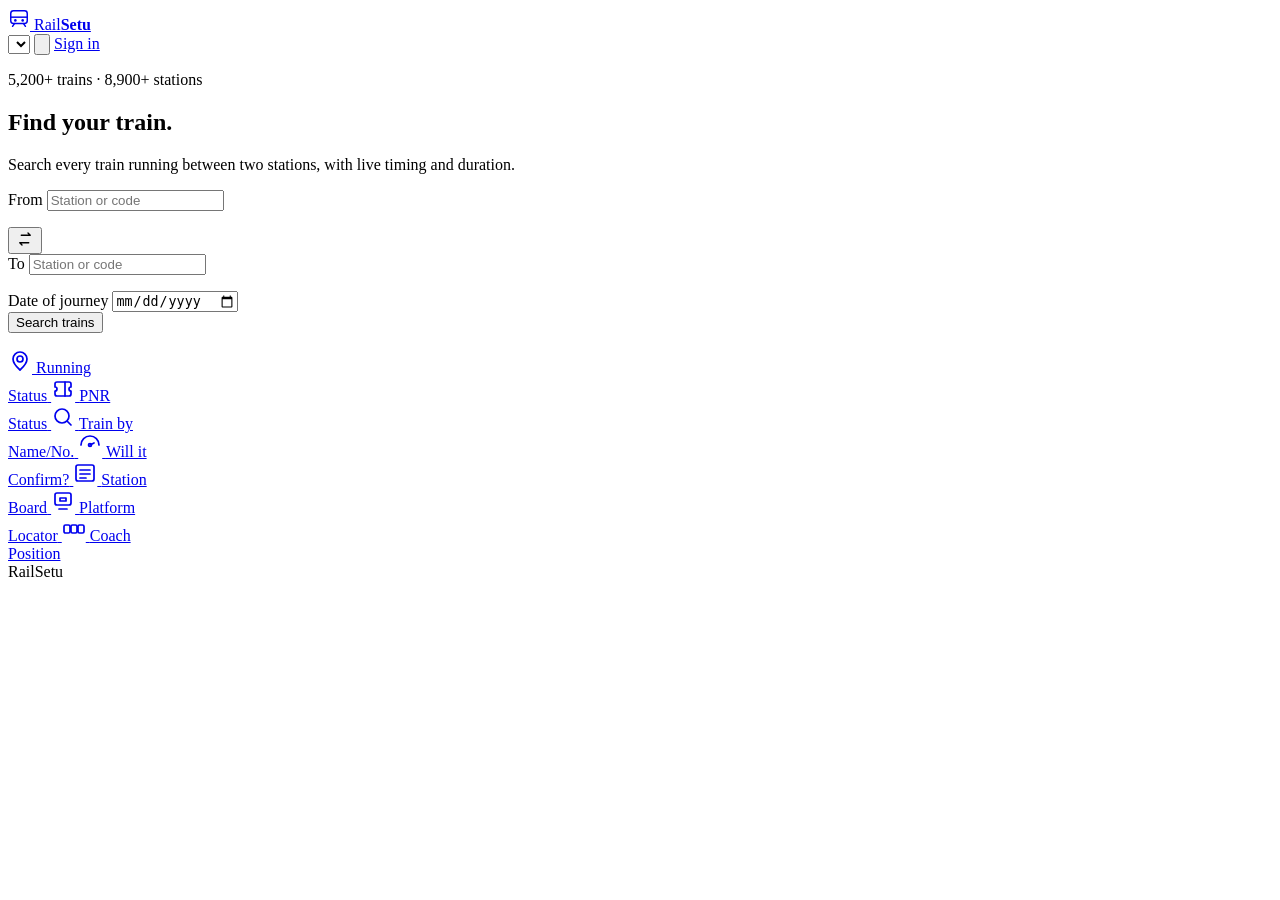
==== frontend/index.html @ d0247bd9 "Initial commit with project files" ====
<!DOCTYPE html>
<html lang="en">
<head>
  <meta charset="UTF-8">
  <meta name="viewport" content="width=device-width, initial-scale=1.0">
  <title>RailSetu · Find your train</title>
  <link rel="icon" type="image/svg+xml" href="/static/favicon.svg">
  <link rel="preconnect" href="https://fonts.googleapis.com">
  <link rel="preconnect" href="https://fonts.gstatic.com" crossorigin>
  <link href="https://fonts.googleapis.com/css2?family=Bricolage+Grotesque:opsz,wght@12..96,600;12..96,700;12..96,800&family=Inter:wght@400;500;600&family=Roboto+Mono:wght@500;600&display=swap" rel="stylesheet">
  <link rel="stylesheet" href="/static/css/styles.css?v=24">
  <script src="/static/js/theme.js?v=1"></script>
  <script src="/static/js/i18n.js?v=2"></script>
</head>
<body>
  <header class="site-header">
    <div class="wrap header-inner">
      <a class="brand" href="/">
        <svg viewBox="0 0 24 24" width="22" height="22" aria-hidden="true" class="brand-mark">
          <path d="M6 3h12a3 3 0 0 1 3 3v8a3 3 0 0 1-3 3H6a3 3 0 0 1-3-3V6a3 3 0 0 1 3-3Z" fill="none" stroke="currentColor" stroke-width="1.6"/>
          <path d="M3 10h18" stroke="currentColor" stroke-width="1.6"/>
          <circle cx="8" cy="13.5" r="1.4" fill="currentColor"/>
          <circle cx="16" cy="13.5" r="1.4" fill="currentColor"/>
          <path d="M7 17l-2 3M17 17l2 3" stroke="currentColor" stroke-width="1.6" stroke-linecap="round"/>
        </svg>
        <span>Rail<strong>Setu</strong></span>
      </a>
      <nav class="header-nav">
        <select class="lang-select" id="lang-select" aria-label="Language"></select>
        <button type="button" class="theme-toggle" id="theme-toggle" aria-label="Toggle dark mode" title="Toggle theme"><svg class="ic-moon" viewBox="0 0 24 24" fill="none" stroke="currentColor" stroke-width="1.8" stroke-linecap="round" stroke-linejoin="round"><path d="M21 12.8A9 9 0 1 1 11.2 3a7 7 0 0 0 9.8 9.8Z"/></svg><svg class="ic-sun" viewBox="0 0 24 24" fill="none" stroke="currentColor" stroke-width="1.8" stroke-linecap="round" stroke-linejoin="round"><circle cx="12" cy="12" r="4"/><path d="M12 2v2M12 20v2M4.9 4.9l1.4 1.4M17.7 17.7l1.4 1.4M2 12h2M20 12h2M4.9 19.1l1.4-1.4M17.7 6.3l1.4-1.4"/></svg></button>
        <a href="/login/" class="btn-ghost" id="signin-link">Sign in</a>
      </nav>
    </div>
  </header>

  <main>
    <section class="hero">
      <div class="wrap">
        <p class="eyebrow" data-i18n="hero.eyebrow">5,200+ trains &middot; 8,900+ stations</p>
        <h1 class="hero-title" data-i18n="hero.title">Find your train.</h1>
        <p class="hero-sub" data-i18n="hero.sub">Search every train running between two stations, with live timing and duration.</p>

        <form class="ticket" id="search-form" autocomplete="off">
          <div class="ticket-main">
            <div class="field" id="field-from">
              <label for="from-input" data-i18n="form.from">From</label>
              <input type="text" id="from-input" class="station-input" placeholder="Station or code" aria-label="From station" data-i18n-ph="form.station_ph">
              <ul class="suggest" id="from-suggest" role="listbox"></ul>
            </div>

            <button type="button" class="swap" id="swap-btn" aria-label="Swap stations">
              <svg viewBox="0 0 24 24" width="18" height="18" aria-hidden="true">
                <path d="M7 7h12l-3-3M17 17H5l3 3" fill="none" stroke="currentColor" stroke-width="1.8" stroke-linecap="round" stroke-linejoin="round"/>
              </svg>
            </button>

            <div class="field" id="field-to">
              <label for="to-input" data-i18n="form.to">To</label>
              <input type="text" id="to-input" class="station-input" placeholder="Station or code" aria-label="To station" data-i18n-ph="form.station_ph">
              <ul class="suggest" id="to-suggest" role="listbox"></ul>
            </div>

            <div class="field field-date">
              <label for="date-input" data-i18n="form.date">Date of journey</label>
              <input type="date" id="date-input" aria-label="Date of journey">
            </div>
          </div>

          <div class="ticket-stub">
            <button type="submit" class="btn-search" id="search-btn" data-i18n="form.search_btn">Search trains</button>
          </div>
        </form>
        <p class="form-error" id="form-error" role="alert"></p>
      </div>
    </section>

    <section class="quicktiles-band">
      <div class="wrap">
        <div class="quicktiles" id="quicktiles">
          <a class="qt" href="/status/">
            <span class="qt-ico"><svg viewBox="0 0 24 24" width="24" height="24" fill="none" stroke="currentColor" stroke-width="1.7" stroke-linecap="round" stroke-linejoin="round"><circle cx="12" cy="10" r="3"/><path d="M12 21s-7-6.2-7-11a7 7 0 0 1 14 0c0 4.8-7 11-7 11Z"/></svg></span>
            <span class="qt-lbl" data-i18n-html="tiles.running">Running<br>Status</span>
          </a>
          <a class="qt" href="/pnr/">
            <span class="qt-ico"><svg viewBox="0 0 24 24" width="24" height="24" fill="none" stroke="currentColor" stroke-width="1.7" stroke-linecap="round" stroke-linejoin="round"><path d="M4 7a2 2 0 0 1 2-2h12a2 2 0 0 1 2 2v3a2 2 0 0 0 0 4v3a2 2 0 0 1-2 2H6a2 2 0 0 1-2-2v-3a2 2 0 0 0 0-4Z"/><path d="M14 5v14"/></svg></span>
            <span class="qt-lbl" data-i18n-html="tiles.pnr">PNR<br>Status</span>
          </a>
          <a class="qt" href="/coaches/">
            <span class="qt-ico"><svg viewBox="0 0 24 24" width="24" height="24" fill="none" stroke="currentColor" stroke-width="1.7" stroke-linecap="round" stroke-linejoin="round"><circle cx="11" cy="11" r="7"/><path d="m20 20-3.5-3.5"/></svg></span>
            <span class="qt-lbl" data-i18n-html="tiles.byname">Train by<br>Name/No.</span>
          </a>
          <a class="qt" href="/predict/">
            <span class="qt-ico"><svg viewBox="0 0 24 24" width="24" height="24" fill="none" stroke="currentColor" stroke-width="1.7" stroke-linecap="round" stroke-linejoin="round"><path d="M3 12a9 9 0 1 1 18 0"/><path d="m12 12 4-2"/><circle cx="12" cy="12" r="1.5"/></svg></span>
            <span class="qt-lbl" data-i18n-html="tiles.willconfirm">Will it<br>Confirm?</span>
          </a>
          <a class="qt" href="/board/">
            <span class="qt-ico"><svg viewBox="0 0 24 24" width="24" height="24" fill="none" stroke="currentColor" stroke-width="1.7" stroke-linecap="round" stroke-linejoin="round"><rect x="3" y="4" width="18" height="16" rx="2"/><path d="M7 9h10M7 13h10M7 17h6"/></svg></span>
            <span class="qt-lbl" data-i18n-html="tiles.board">Station<br>Board</span>
          </a>
          <a class="qt" href="/coaches/">
            <span class="qt-ico"><svg viewBox="0 0 24 24" width="24" height="24" fill="none" stroke="currentColor" stroke-width="1.7" stroke-linecap="round" stroke-linejoin="round"><rect x="4" y="4" width="16" height="12" rx="2"/><path d="M9 9h6v3H9z"/><path d="M8 20h8"/></svg></span>
            <span class="qt-lbl" data-i18n-html="tiles.platform">Platform<br>Locator</span>
          </a>
          <a class="qt" href="/coaches/">
            <span class="qt-ico"><svg viewBox="0 0 24 24" width="24" height="24" fill="none" stroke="currentColor" stroke-width="1.7" stroke-linecap="round" stroke-linejoin="round"><rect x="2" y="8" width="6" height="8" rx="1.5"/><rect x="9" y="8" width="6" height="8" rx="1.5"/><rect x="16" y="8" width="6" height="8" rx="1.5"/></svg></span>
            <span class="qt-lbl" data-i18n-html="tiles.coachpos">Coach<br>Position</span>
          </a>
          <a class="qt qt-admin" href="/dashboard/" id="nav-dash" hidden>
            <span class="qt-ico"><svg viewBox="0 0 24 24" width="24" height="24" fill="none" stroke="currentColor" stroke-width="1.7" stroke-linecap="round" stroke-linejoin="round"><path d="M3 3v18h18"/><rect x="7" y="11" width="3" height="6"/><rect x="12" y="7" width="3" height="10"/><rect x="17" y="13" width="3" height="4"/></svg></span>
            <span class="qt-lbl" data-i18n-html="tiles.admin">Admin<br>Dashboard</span>
          </a>
        </div>
      </div>
    </section>

    <section class="home-hub wrap" id="home-hub" hidden></section>

    <section class="results wrap" id="results-section" hidden>
      <div class="results-head">
        <h2 id="results-title">Trains</h2>
        <span class="results-route" id="results-route"></span>
        <button type="button" class="res-save" id="res-save" aria-pressed="false" hidden>☆ Save route</button>
      </div>
      <div class="board" id="board"></div>
      <div class="state" id="state-loading" hidden>Searching the timetable&hellip;</div>
      <div class="state" id="state-empty" hidden>No trains run between these stations. Try nearby junctions.</div>
      <div class="state state-error" id="state-error" hidden></div>
    </section>
  </main>

  <footer class="site-footer">
    <div class="wrap">
      <span>RailSetu</span>
    </div>
  </footer>

  <script src="/static/js/auth.js?v=2"></script>
  <script src="/static/js/saved.js?v=1"></script>
  <script src="/static/js/history.js?v=1"></script>
  <script src="/static/js/app.js?v=14"></script>
  <script src="/static/js/calendar.js?v=2"></script>
  <script src="/static/js/home.js?v=13"></script>
  <script src="/static/js/chatbot.js?v=9"></script>
</body>
</html>
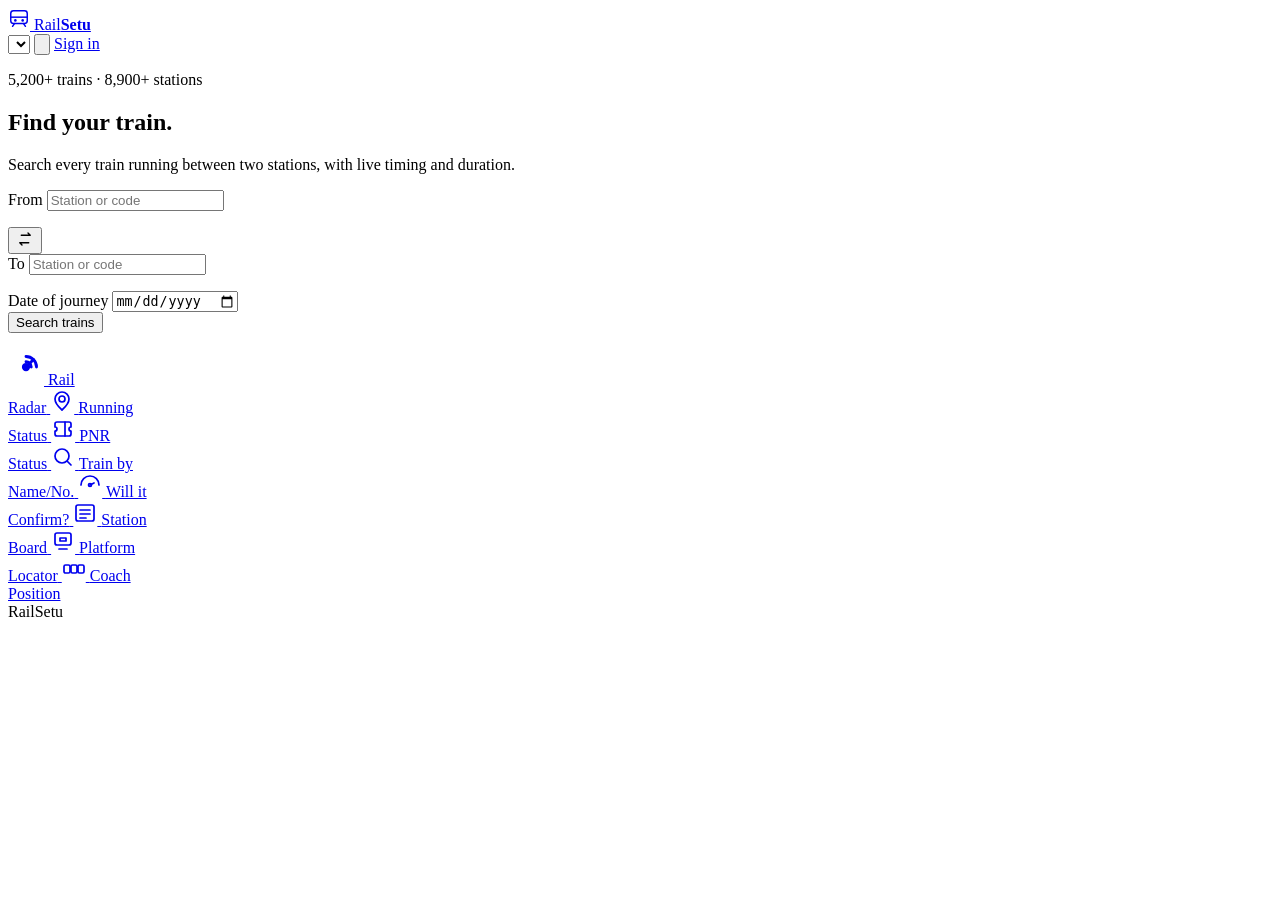
==== commit 90652b25: "Add route map and full-fleet Rail Radar with directional arrows" ====
--- a/frontend/index.html
+++ b/frontend/index.html
@@ -1,16 +1,16 @@
-<!DOCTYPE html>
+﻿<!DOCTYPE html>
 <html lang="en">
 <head>
   <meta charset="UTF-8">
   <meta name="viewport" content="width=device-width, initial-scale=1.0">
-  <title>RailSetu · Find your train</title>
+  <title>RailSetu Â· Find your train</title>
   <link rel="icon" type="image/svg+xml" href="/static/favicon.svg">
   <link rel="preconnect" href="https://fonts.googleapis.com">
   <link rel="preconnect" href="https://fonts.gstatic.com" crossorigin>
   <link href="https://fonts.googleapis.com/css2?family=Bricolage+Grotesque:opsz,wght@12..96,600;12..96,700;12..96,800&family=Inter:wght@400;500;600&family=Roboto+Mono:wght@500;600&display=swap" rel="stylesheet">
-  <link rel="stylesheet" href="/static/css/styles.css?v=24">
+  <link rel="stylesheet" href="/static/css/styles.css?v=15">
   <script src="/static/js/theme.js?v=1"></script>
-  <script src="/static/js/i18n.js?v=2"></script>
+  <script src="/static/js/i18n.js?v=3"></script>
 </head>
 <body>
   <header class="site-header">
@@ -77,6 +77,10 @@
     <section class="quicktiles-band">
       <div class="wrap">
         <div class="quicktiles" id="quicktiles">
+          <a class="qt" href="/radar/">
+            <span class="qt-ico"><svg viewBox="0 0 24 24" style="width:36px !important;height:36px !important" fill="none" stroke="currentColor" stroke-width="1.9" stroke-linecap="round" stroke-linejoin="round"><circle cx="12" cy="12" r="1.8" fill="currentColor"/><path d="M12 12l5-5"/><path d="M12 5a7 7 0 0 1 7 7"/><path d="M12 8.5a3.5 3.5 0 0 1 3.5 3.5"/></svg></span>
+            <span class="qt-lbl">Rail<br>Radar</span>
+          </a>
           <a class="qt" href="/status/">
             <span class="qt-ico"><svg viewBox="0 0 24 24" width="24" height="24" fill="none" stroke="currentColor" stroke-width="1.7" stroke-linecap="round" stroke-linejoin="round"><circle cx="12" cy="10" r="3"/><path d="M12 21s-7-6.2-7-11a7 7 0 0 1 14 0c0 4.8-7 11-7 11Z"/></svg></span>
             <span class="qt-lbl" data-i18n-html="tiles.running">Running<br>Status</span>
@@ -119,7 +123,7 @@
       <div class="results-head">
         <h2 id="results-title">Trains</h2>
         <span class="results-route" id="results-route"></span>
-        <button type="button" class="res-save" id="res-save" aria-pressed="false" hidden>☆ Save route</button>
+        <button type="button" class="res-save" id="res-save" aria-pressed="false" hidden>â˜† Save route</button>
       </div>
       <div class="board" id="board"></div>
       <div class="state" id="state-loading" hidden>Searching the timetable&hellip;</div>
@@ -142,4 +146,11 @@
   <script src="/static/js/home.js?v=13"></script>
   <script src="/static/js/chatbot.js?v=9"></script>
 </body>
-</html>+</html>
+
+
+
+
+
+
+
